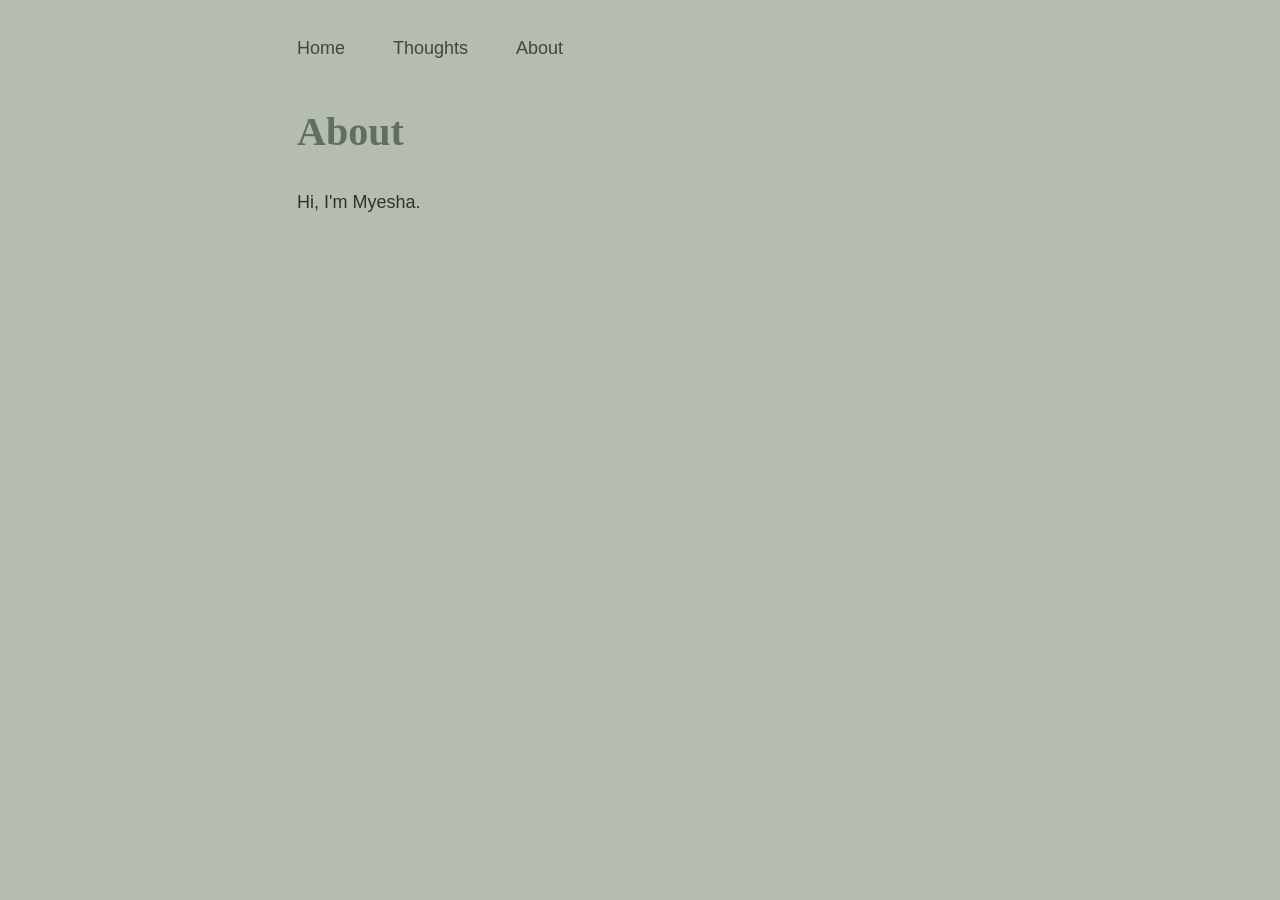
==== about.html @ 1ddcff12 "added about template" ====
<!DOCTYPE html>
<html>
<head>
  <title>About</title>
  <link rel="stylesheet" href="style.css">
</head>
<body>

<nav>
  <a href="index.html">Home</a>
  <a href="thoughts.html">Thoughts</a>
  <a href="about.html">About</a>
</nav>

<h1>About</h1>

<p>Hi, I'm Myesha.</p>

</body>
</html>
---- style.css ----
/* GENERAL PAGE */

* {
  box-sizing: border-box;
}

body {
  max-width: 750px;
  margin: 0 auto;
  padding: 2rem;
  font-family: 'Inter', sans-serif;
  line-height: 1.8;
  font-size: 18px;
  background-color: #B5BDAE;
  color: #2F342F;
}

h1, summary {
  font-family: 'Cormorant Garamond', serif;
  color: #5f705f;
}

/* HEADINGS */
  
h1 {
  font-size: 2.5rem;
  margin-bottom: 0.5rem;
}

/* INTRO PARAGRAPH */
p {
  max-width: 65ch;
}

/* NAVIGATION */

nav {
  display: flex;
  gap: 2rem;
  margin-bottom: 2rem;
}
  
nav a {
  text-decoration: none;
  color: #444;
  margin-right: 1rem;
}

nav a:hover {
  text-decoration: underline;
}

/* LINKS */
a {
  color: #6E7F69;
  text-decoration: none;
  transition: color 0.2s ease;
}

a:hover {
  color: #A37B84;
  text-decoration: underline;
}

/* POST LISTS */
ul {
  padding-left: 1.2rem;
  list-style-position: outside;
}

li {
  margin-bottom: 1rem;
}

/* COLLAPSIBLE WEEK SECTIONS */ 

details {
  margin-bottom: 1.5rem;
  padding: 0.5rem 0;
}

summary {
  font-size: 1.1rem;
  font-weight: bold;
  cursor: pointer;
  margin-bottom: 0.5rem;
  letter-spacing: 0.03em;
}

summary:hover {
  opacity: 0.7;
}

/* SMALL TEXT */

small {
  color: #666;
}

/* HORIZONTAL RULE */ 

hr {
  margin: 2rem 0; 
  border: none;
  border-top: 1px solid #ddd;
}

/* CARD EFFECT */
section {
  background: #F7F4EE;
  border: 1px solid #D7DDD3;
  padding: 1.5rem;
  border-radius: 14px;
  margin-bottom: 2rem;
  box-shadow: 0 2px 8px rgba(0,0,0,0.05);
}

::selection {
  background: #dbeafe;
}

/* OTHER LINKS */
.other-links {
  list-style: none;
  padding-left: 0;
}

.other-links li {
  margin-bottom: 0.75rem;
}

/* TAGS */
.tags {
  margin-top: 0.5rem;
}

.tag {
  display: inline-block;
  padding: 0.25rem 0.7rem;
  margin-right: 0.4rem;
  margin-top: 0.3rem;

  background-color: #e6ece4;
  color: #5f705f;

  border-radius: 999px;

  font-size: 0.8rem;
}
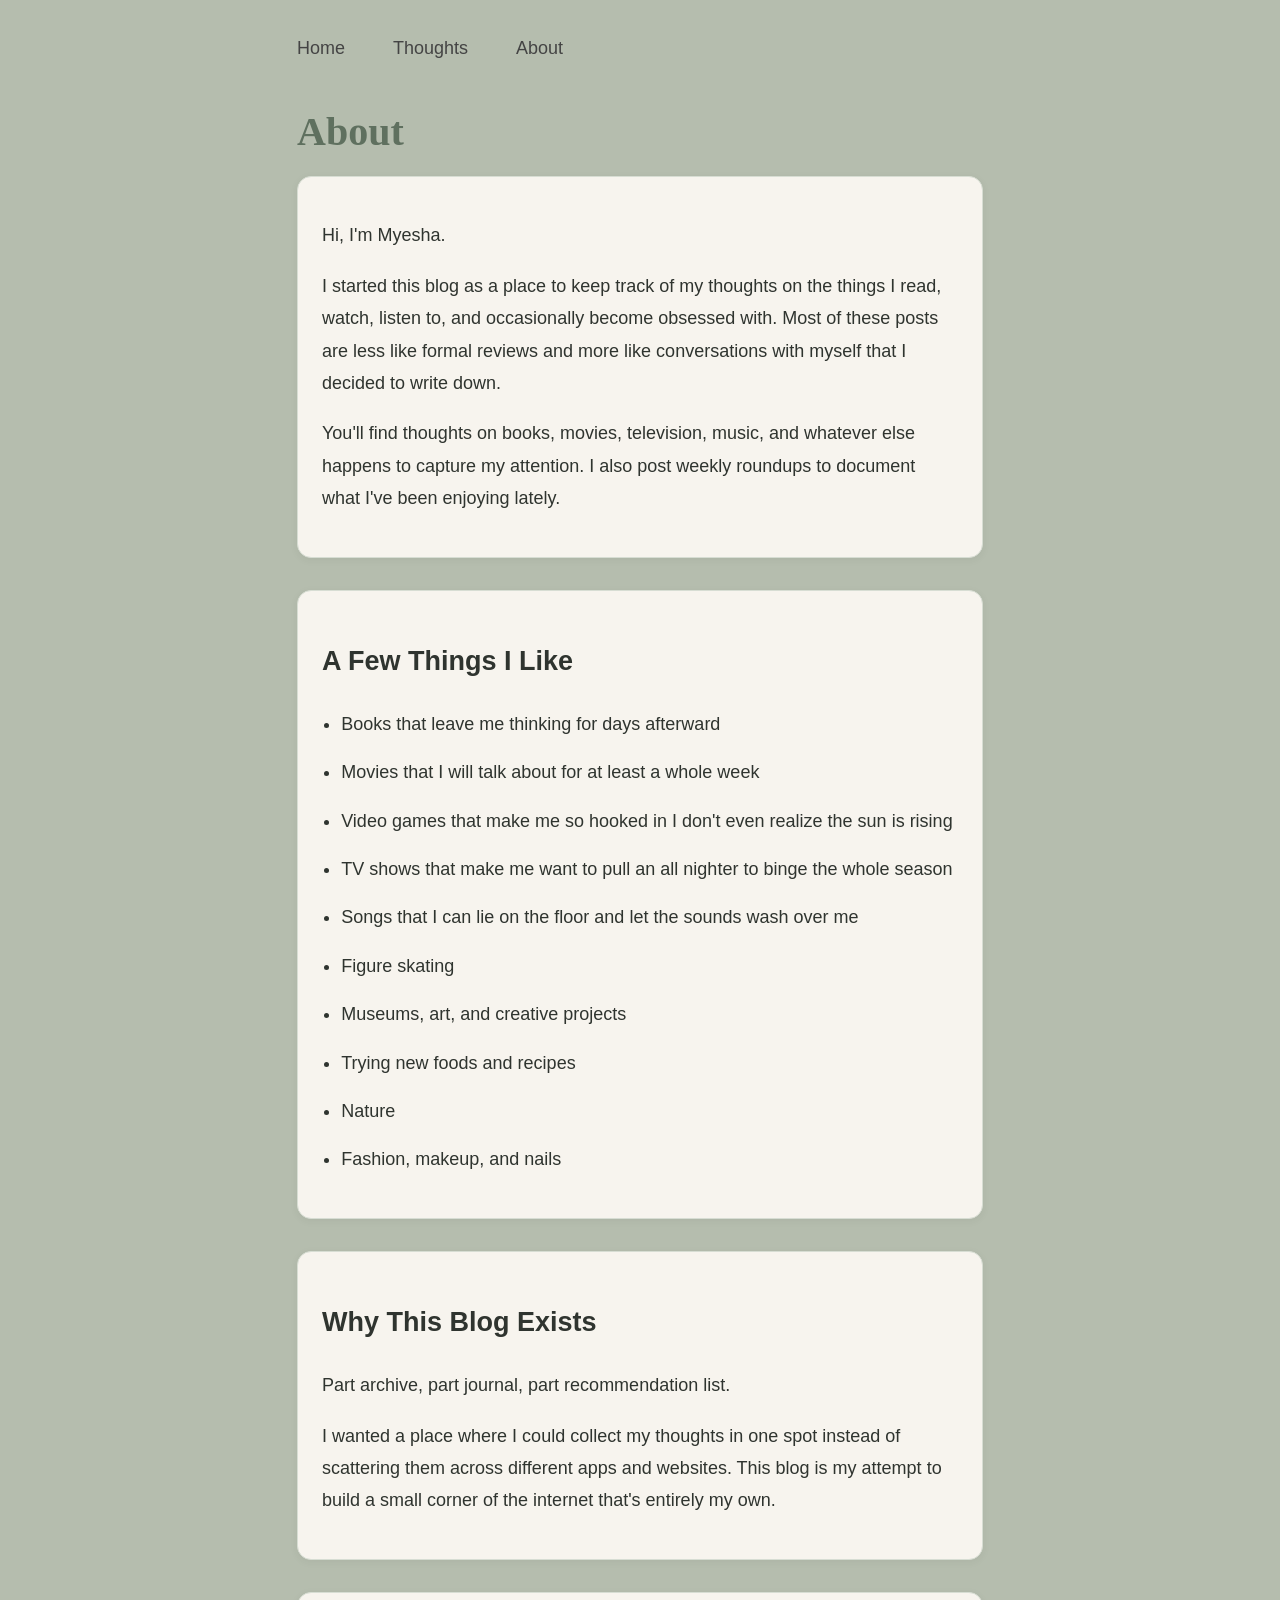
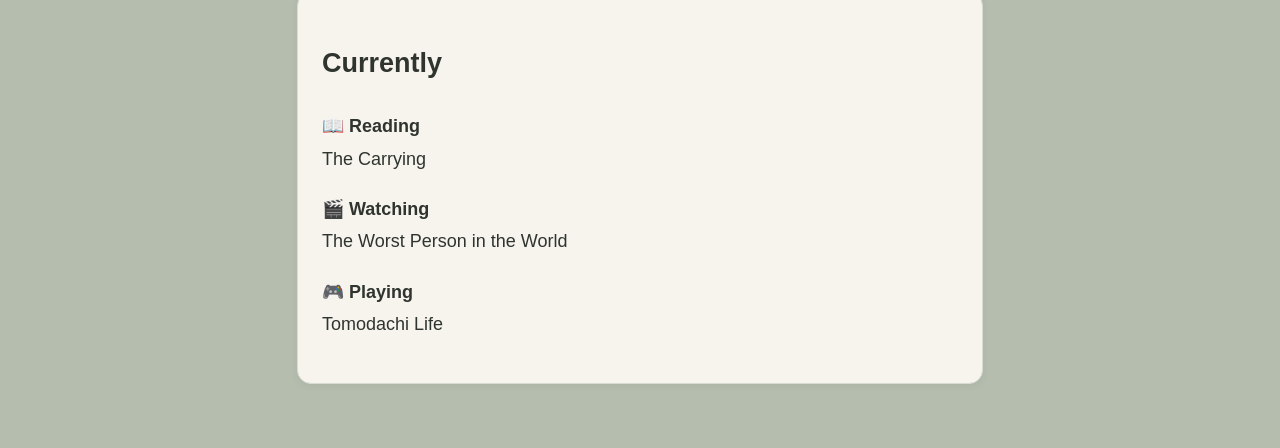
==== commit 94c89c27: "personalized about page" ====
--- a/about.html
+++ b/about.html
@@ -14,7 +14,62 @@
 
 <h1>About</h1>
 
+<section>
+
 <p>Hi, I'm Myesha.</p>
+
+<p>I started this blog as a place to keep track of my thoughts on the things I read, watch, listen to, and occasionally become obsessed with. Most of these posts are less like formal reviews and more like conversations with myself that I decided to write down.</p>
+
+<p>You'll find thoughts on books, movies, television, music, and whatever else happens to capture my attention. I also post weekly roundups to document what I've been enjoying lately.</p>
+
+</section>
+
+<section>
+
+<h2>A Few Things I Like</h2>
+
+<ul>
+  <li>Books that leave me thinking for days afterward</li>
+  <li>Movies that I will talk about for at least a whole week</li>
+  <li>Video games that make me so hooked in I don't even realize the sun is rising</li>
+  <li>TV shows that make me want to pull an all nighter to binge the whole season</li>
+  <li>Songs that I can lie on the floor and let the sounds wash over me</li>
+  <li>Figure skating</li>
+  <li>Museums, art, and creative projects</li>
+  <li>Trying new foods and recipes</li>
+  <li>Nature</li>
+  <li>Fashion, makeup, and nails</li>
+</ul>
+
+</section>
+
+<section>
+
+<h2>Why This Blog Exists</h2>
+
+<p>
+Part archive, part journal, part recommendation list.
+</p>
+
+<p>
+I wanted a place where I could collect my thoughts in one spot instead of scattering them across different apps and websites. This blog is my attempt to build a small corner of the internet that's entirely my own.
+</p>
+
+</section>
+
+<section>
+
+    <h2>Currently</h2>
+  
+    <p><strong>📖 Reading</strong><br>The Carrying</p>
+  
+    <p><strong>🎬 Watching</strong><br>The Worst Person in the World</p>
+  
+    <p><strong>🎮 Playing</strong><br>
+    Tomodachi Life</p>
+  
+  </section>
+
 
 </body>
 </html>
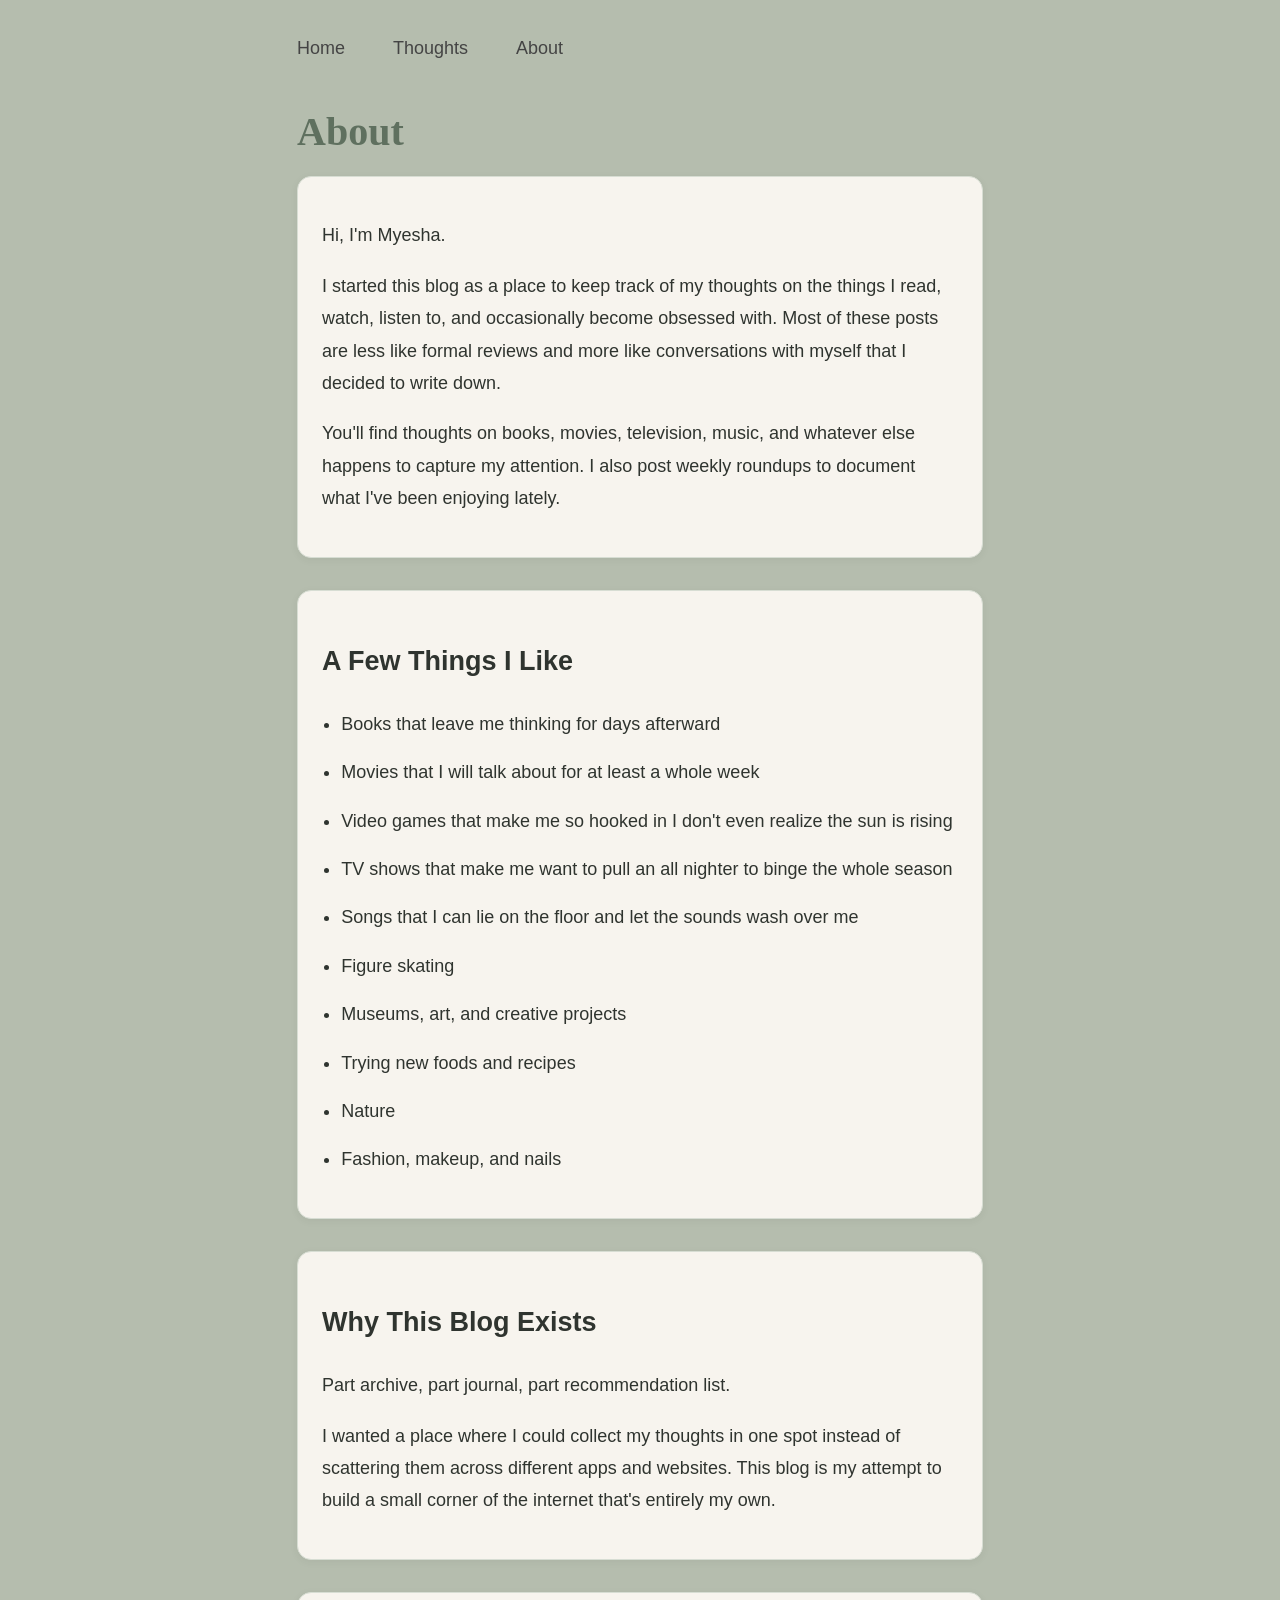
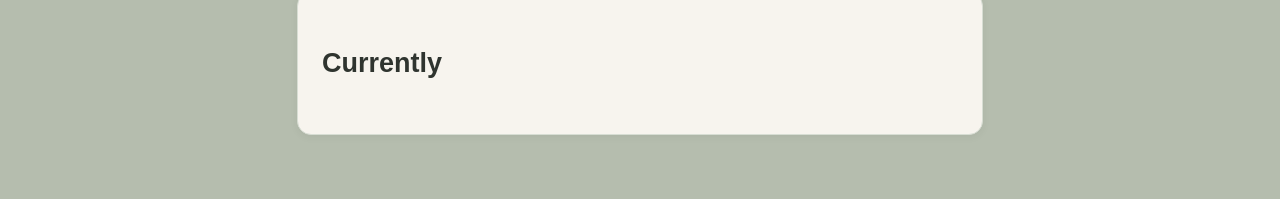
==== commit 30c02bf0: "streamlined currently section" ====
--- a/about.html
+++ b/about.html
@@ -6,13 +6,15 @@
 </head>
 <body>
 
-<nav>
-  <a href="index.html">Home</a>
-  <a href="thoughts.html">Thoughts</a>
-  <a href="about.html">About</a>
-</nav>
+  <header>
+    <nav>
+      <a href="index.html">Home</a>
+      <a href="thoughts.html">Thoughts</a>
+      <a href="about.html">About</a>
+    </nav>
 
-<h1>About</h1>
+    <h1>About</h1>
+  </header>
 
 <section>
 
@@ -59,16 +61,11 @@
 
 <section>
 
-    <h2>Currently</h2>
-  
-    <p><strong>📖 Reading</strong><br>The Carrying</p>
-  
-    <p><strong>🎬 Watching</strong><br>The Worst Person in the World</p>
-  
-    <p><strong>🎮 Playing</strong><br>
-    Tomodachi Life</p>
-  
-  </section>
+  <h2>Currently</h2>
+
+  <div id="currently-card"></div>
+
+</section>
 
 
 </body>
--- a/style.css
+++ b/style.css
@@ -135,15 +135,33 @@
 }
 
 .tag {
-  display: inline-block;
-  padding: 0.25rem 0.7rem;
-  margin-right: 0.4rem;
-  margin-top: 0.3rem;
+  background: #E2E8DD;
+  color: #5F705F;
+  border: 1px solid #CCD6C7;
+}
 
-  background-color: #e6ece4;
-  color: #5f705f;
+.excerpt {
+  margin: 0.6rem 0;
+  color: #555;
+  font-style: italic;
+  line-height: 1.6;
+}
 
-  border-radius: 999px;
+.post-preview {
+  margin-bottom: 2rem;
+}
 
-  font-size: 0.8rem;
-}+.post-preview h3 {
+  margin-top: 0;
+  margin-bottom: 0.5rem;
+}
+
+.post-preview h3 a {
+  text-decoration: none;
+  color: inherit;
+}
+
+.post-preview h3 a:hover {
+  color: #6f8b73;
+}
+
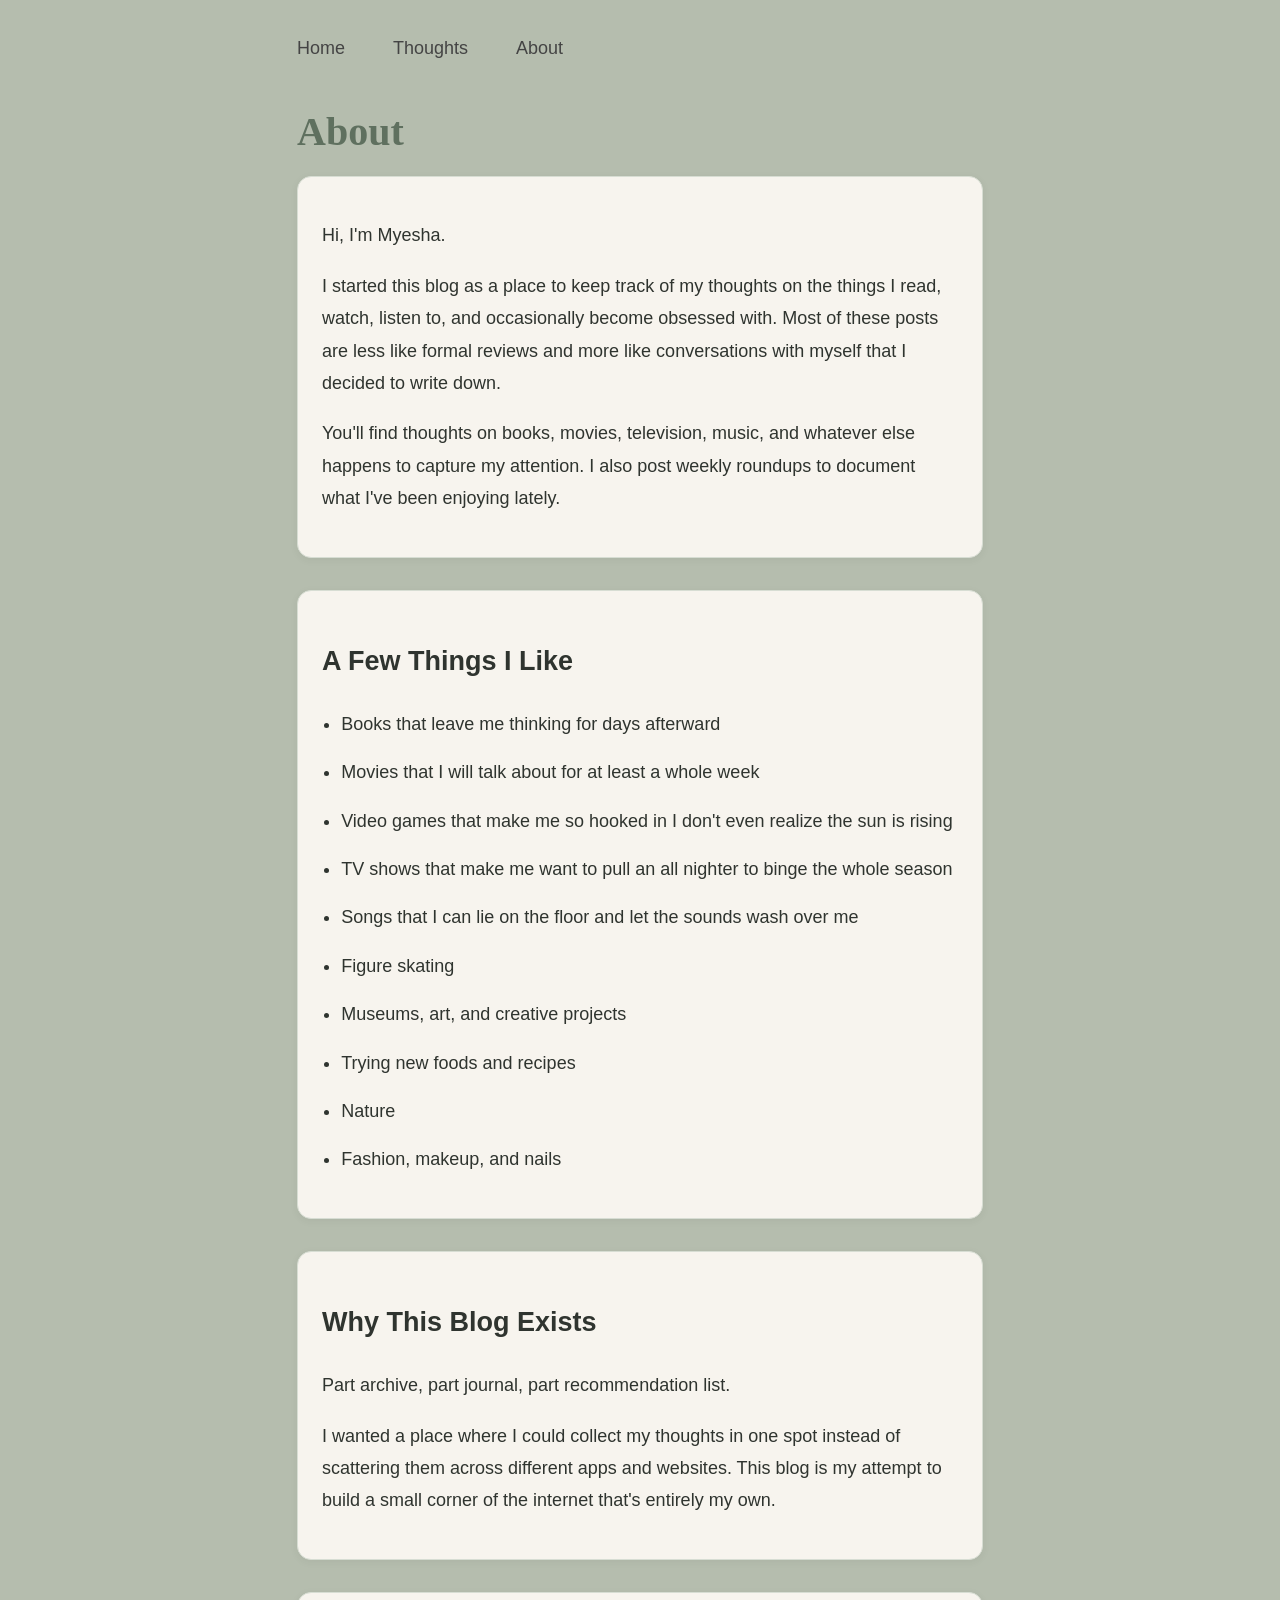
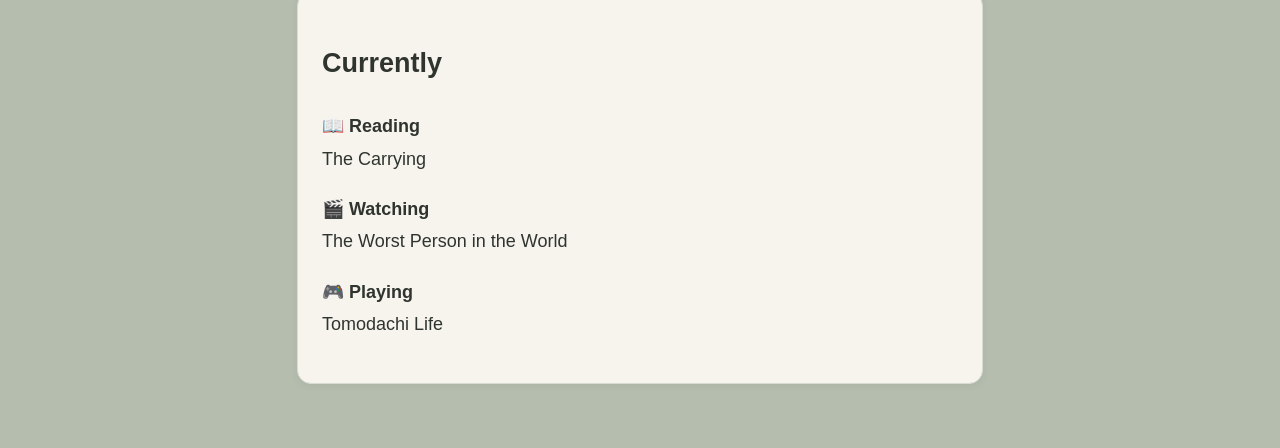
==== commit 5ec25f88: "fixed mistakes" ====
--- a/about.html
+++ b/about.html
@@ -67,6 +67,7 @@
 
 </section>
 
-
+<script src="currently.js"></script>
+<script src="main.js"></script>
 </body>
 </html>
